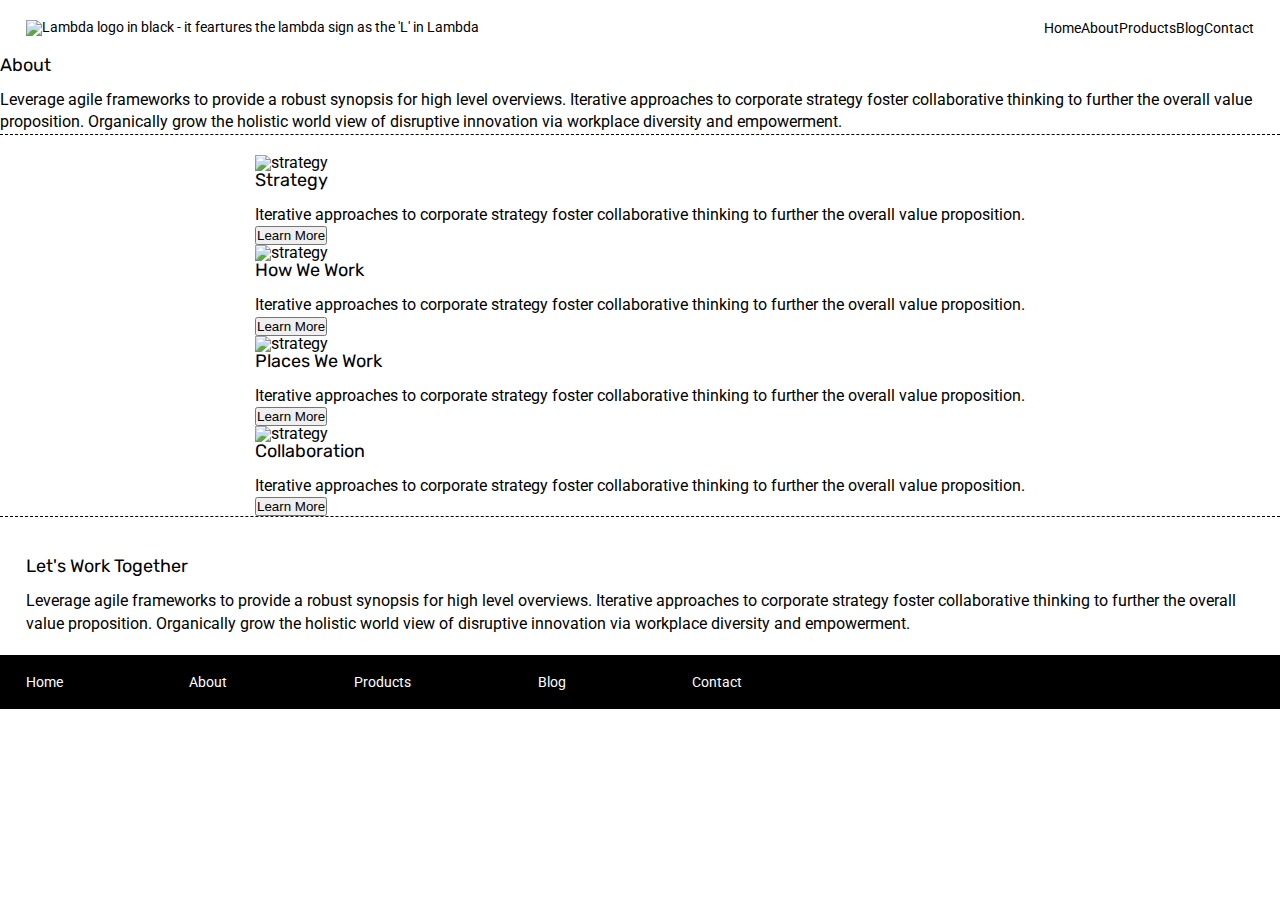
==== about.html @ 28373467 "Finished HTML for both pages and CSS for Home Page" ====
<!doctype html>

<html lang="en">
<head>
  <meta charset="utf-8">

  <title>Sprint Challenge - About</title>

  <link href="https://fonts.googleapis.com/css?family=Roboto|Rubik" rel="stylesheet">
  <link rel="stylesheet" href="css/index.css">

</head>

<body>
    <div class="container about-page">
      <header>
        <nav>
          <div class="logo">
              <img src="img/lambda-black.png" alt="Lambda logo in black - it feartures the lambda sign as the 'L' in Lambda">
          </div>
          <div class="links">
              <a href="index.html">Home</a>
              <a href="about.html">About</a>
              <a href="#">Products</a>
              <a href="#">Blog</a>
              <a href="#">Contact</a>
          </div>
        </nav>
      </header>
      <section class="top-content">
        <div class="text-containerAbout"> 
            <h2>About</h2>
            <p>Leverage agile frameworks to provide a robust synopsis for high level overviews. Iterative approaches to corporate strategy foster collaborative thinking to further the overall value proposition. Organically grow the holistic world view of disruptive innovation via workplace diversity and empowerment.</p>
        </div>
      </section>
      <section class="middle-content">  
        <div class="boxes">
            <div class="boxPlan">
              <img src="img/about-plan.png" alt="strategy">
              <h3>
                Strategy
              </h3>
              <p>
                Iterative approaches to corporate strategy foster collaborative thinking to further the overall value proposition.
              </p>
              <button>Learn More</button>
            </div>
            <div class="boxWork">
              <img src="img/about-working.png" alt="strategy">
              <h3>
                How We Work
              </h3>
              <p>
                Iterative approaches to corporate strategy foster collaborative thinking to further the overall value proposition.
              </p>
              <button>Learn More</button>
            </div>
            <div class="boxPlace">
              <img src="img/about-office.png" alt="strategy">
              <h3>
                Places We Work
              </h3>
              <p>
                Iterative approaches to corporate strategy foster collaborative thinking to further the overall value proposition.
              </p>
              <button>Learn More</button>
            </div>
            <div class="boxMeeting">
              <img src="img/about-meeting.png" alt="strategy">
              <h3>
                Collaboration
              </h3>
              <p>
                Iterative approaches to corporate strategy foster collaborative thinking to further the overall value proposition.
              </p>
              <button>Learn More</button>
            </div>
        </div>
      </section>
      <section class="bottom-content">
        <div class="text-container">
            <h2>Let's Work Together</h2>
            <p>Leverage agile frameworks to provide a robust synopsis for high level overviews. Iterative approaches to corporate strategy foster collaborative thinking to further the overall value proposition. Organically grow the holistic world view of disruptive innovation via workplace diversity and empowerment.</p>
        </div>
      </section>
      <footer>
        <nav>
          <a href="index.html">Home</a>
          <a href="about.html">About</a>
          <a href="#">Products</a>
          <a href="#">Blog</a>
          <a href="#">Contact</a>
        </nav>
      </footer>
    </div><!-- container -->        
</body>
</html>
---- css/index.css ----
/* http://meyerweb.com/eric/tools/css/reset/ 
   v2.0 | 20110126
   License: none (public domain)
*/

html, body, div, span, applet, object, iframe,
h1, h2, h3, h4, h5, h6, p, blockquote, pre,
a, abbr, acronym, address, big, cite, code,
del, dfn, em, img, ins, kbd, q, s, samp,
small, strike, strong, sub, sup, tt, var,
b, u, i, center,
dl, dt, dd, ol, ul, li,
fieldset, form, label, legend,
table, caption, tbody, tfoot, thead, tr, th, td,
article, aside, canvas, details, embed, 
figure, figcaption, footer, header, hgroup, 
menu, nav, output, ruby, section, summary,
time, mark, audio, video {
	margin: 0;
	padding: 0;
	border: 0;
	font-size: 100%;
	font: inherit;
	vertical-align: baseline;
}
/* HTML5 display-role reset for older browsers */
article, aside, details, figcaption, figure, 
footer, header, hgroup, menu, nav, section {
	display: block;
}
body {
	line-height: 1;
}
ol, ul {
	list-style: none;
}
blockquote, q {
	quotes: none;
}
blockquote:before, blockquote:after,
q:before, q:after {
	content: '';
	content: none;
}
table {
	border-collapse: collapse;
	border-spacing: 0;
}

* {
    box-sizing: border-box;
    padding: 0;
    margin: 0;
    max-width: 100%;
}

html, body {
    height: 100%;
    font-family: 'Roboto', sans-serif;
}

h1, h2, h3, h4, h5 {
    font-size: 18px;
    margin-bottom: 15px;
    font-family: 'Rubik', sans-serif;
}

p {
    line-height: 1.4;
}

.container {
    width: 100%;
    margin: 0;
    block-size: fit-content;
}

header nav{
    width: 100%;
    display: flex;
    justify-content:space-between;
    align-items: center;
    padding: 20px 2%;
    font-size: 14px;
}

header nav a {
    color: black;
    text-decoration: none;
}

header nav .links{
    display: flex;
    justify-content: space-evenly;
}

.top-content {
    display: flex;
    flex-wrap: wrap;
    justify-content: space-evenly;
    margin-bottom: 20px;
    border-bottom: 1px dashed black;
}

.top-content .text-container {
    width: 48%;
    padding: 2.5% 1%;
    padding-bottom: 20px;
}

.top-content .text-containerA {
    width: 48%;
    padding: 2.5% 1%;
    padding-bottom: 20px;
    padding-left: 10%;
}

.top-content .text-containerA p{
    width:90%;
    justify-content: center;
    text-align: justify;
    text-justify: inter-word;
}

.top-content .text-container p{
    display: flex;
    flex-wrap: wrap;
    width:70%;
    justify-content: center;
    text-align: justify;
    text-justify: inter-word;
}

.middle-content {
    margin-bottom: 20px;
    border-bottom: 1px dashed black;
}

.middle-content h2 {
    padding: 0 2%;
    margin-bottom: 0;
}

.middle-content .boxes {
    display: flex;
    flex-wrap: wrap;
    justify-content: space-evenly;
}

.middle-content .boxes .box{
    width: 12.5%;
    height: 175px;
    background:black;
    margin: 20px 2.5%;
    color: white;
    display: flex;
    align-items: center;
    justify-content: center;
}

.middle-content .boxes .boxOne{
    width: 12.5%;
    height: 175px;
    background:teal;
    margin: 20px 2.5%;
    color: white;
    display: flex;
    align-items: center;
    justify-content: center;
}

.middle-content .boxes .boxTwo{
    width: 12.5%;
    height: 175px;
    background:gold;
    margin: 20px 2.5%;
    color: white;
    display: flex;
    align-items: center;
    justify-content: center;
}

.middle-content .boxes .boxThree{
    width: 12.5%;
    height: 175px;
    background:cadetblue;
    margin: 20px 2.5%;
    color: white;
    display: flex;
    align-items: center;
    justify-content: center;
}

.middle-content .boxes .boxFour{
    width: 12.5%;
    height: 175px;
    background:coral;
    margin: 20px 2.5%;
    color: white;
    display: flex;
    align-items: center;
    justify-content: center;
}

.middle-content .boxes .boxFive{
    width: 12.5%;
    height: 175px;
    background:crimson;
    margin: 20px 2.5%;
    color: white;
    display: flex;
    align-items: center;
    justify-content: center;
}

.middle-content .boxes .boxSix{
    width: 12.5%;
    height: 175px;
    background:forestgreen;
    margin: 20px 2.5%;
    color: white;
    display: flex;
    align-items: center;
    justify-content: center;
}

.middle-content .boxes .boxSeven{
    width: 12.5%;
    height: 175px;
    background:darkorchid;
    margin: 20px 2.5%;
    color: white;
    display: flex;
    align-items: center;
    justify-content: center;
}

.middle-content .boxes .boxEight{
    width: 12.5%;
    height: 175px;
    background:hotpink;
    margin: 20px 2.5%;
    color: white;
    display: flex;
    align-items: center;
    justify-content: center;
}

.middle-content .boxes .boxNine{
    width: 12.5%;
    height: 175px;
    background:indigo;
    margin: 20px 2.5%;
    color: white;
    display: flex;
    align-items: center;
    justify-content: center;
}

.middle-content .boxes .boxTen{
    width: 12.5%;
    height: 175px;
    background:dodgerblue;
    margin: 20px 2.5%;
    color: white;
    display: flex;
    align-items: center;
    justify-content: center;
}


.bottom-content {
    display: flex;
    margin: 40px 2% 20px;
    justify-content: space-around;
}

.bottom-content .text-container {
    padding-right: 4%;
    height: 90%;
    text-align: left;
    align-items: flex-start;
    justify-content: space-evenly;
}

.bottom-content .text-containerOne p{
    width: 75%;
    justify-content: center;
    text-align: justify;
    text-justify:inter-word;
}

.bottom-content .text-containerTwo p{
    width:75%;
    justify-content: center;
    text-align: justify;
    text-justify: inter-word;
}

.bottom-content .text-containerThree p{
    width: 75%;
    text-align: justify;
    justify-content: center;
    text-justify: inter-word;
}


.bottom-content .text-container:last-child {
    padding-right: 0;
}

footer {
    width: 100%;
    background: black;
}

footer nav {
    width: 60%;
    display: flex;
    justify-content: space-between;
    align-items: center;
    padding: 20px 2%;
    font-size: 14px;
}

footer nav a {
    color: white;
    text-decoration: none;
}
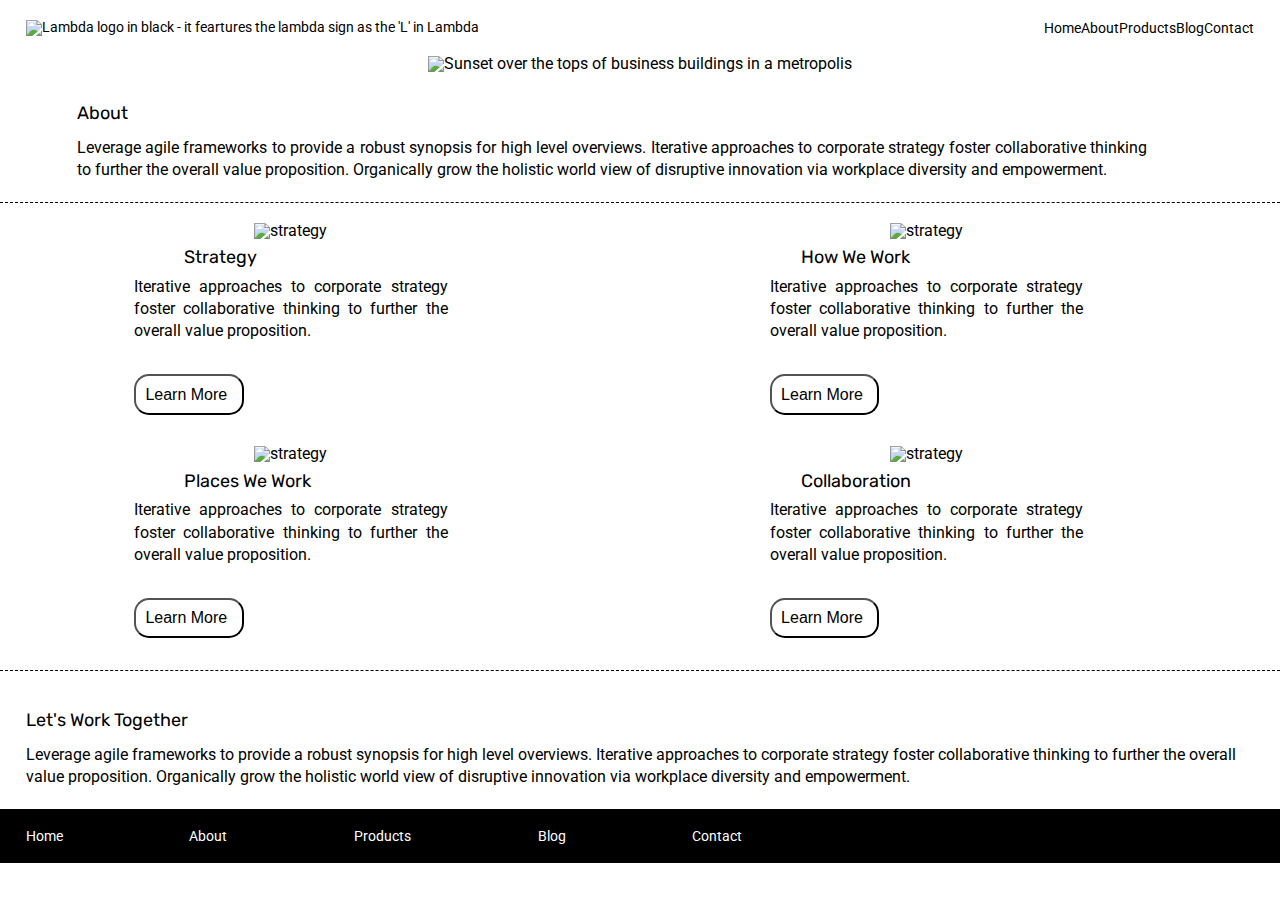
==== commit 5ce6e5ad: "Finalized all HTML elements and Finished 95 percent of CSS" ====
--- a/about.html
+++ b/about.html
@@ -28,6 +28,7 @@
         </nav>
       </header>
       <section class="top-content">
+        <img src="img/jumbo-about.png" alt="Sunset over the tops of business buildings in a metropolis">
         <div class="text-containerAbout"> 
             <h2>About</h2>
             <p>Leverage agile frameworks to provide a robust synopsis for high level overviews. Iterative approaches to corporate strategy foster collaborative thinking to further the overall value proposition. Organically grow the holistic world view of disruptive innovation via workplace diversity and empowerment.</p>
@@ -36,7 +37,9 @@
       <section class="middle-content">  
         <div class="boxes">
             <div class="boxPlan">
-              <img src="img/about-plan.png" alt="strategy">
+              <div class="BPlI">
+                <img src="img/about-plan.png" alt="strategy">
+              </div>
               <h3>
                 Strategy
               </h3>
@@ -46,7 +49,9 @@
               <button>Learn More</button>
             </div>
             <div class="boxWork">
-              <img src="img/about-working.png" alt="strategy">
+              <div class="BWI">
+                <img src="img/about-working.png" alt="strategy">
+              </div>
               <h3>
                 How We Work
               </h3>
@@ -56,7 +61,9 @@
               <button>Learn More</button>
             </div>
             <div class="boxPlace">
-              <img src="img/about-office.png" alt="strategy">
+                <div class="BPI">
+                  <img src="img/about-office.png" alt="strategy">
+                </div>
               <h3>
                 Places We Work
               </h3>
@@ -66,7 +73,9 @@
               <button>Learn More</button>
             </div>
             <div class="boxMeeting">
-              <img src="img/about-meeting.png" alt="strategy">
+              <div class="BMI">
+                <img src="img/about-meeting.png" alt="strategy">
+              </div>
               <h3>
                 Collaboration
               </h3>
--- a/css/index.css
+++ b/css/index.css
@@ -328,3 +328,195 @@
     text-decoration: none;
 }
 
+
+
+.top-content .text-containerAbout{
+    width: 90%;
+    padding: 2.5% 1%;
+    padding-bottom: 20px;
+}
+
+.top-content .text-containerAbout p{
+    display: flex;
+    flex-wrap: wrap;
+    width:95%;
+    justify-content: center;
+    text-align: justify;
+    text-justify: inter-word;
+}
+
+.middle-content .boxes .boxPlan{
+    width: 49%;
+}
+
+.middle-content .boxes .boxPlace{
+    width: 49%;
+}
+.middle-content .boxes .boxWork{
+    width: 49%;
+}
+.middle-content .boxes .boxMeeting{
+    width: 49%;
+}
+
+.middle-content .boxes .boxPlan .BPlI{
+    width: 90%;
+    display: flex;
+    justify-content: space-evenly;
+    flex-direction:row;
+    padding: 1%
+    margin:2% 10%;
+}
+
+.middle-content .boxes .boxWork .BWI{
+    width: 90%;
+    display: flex;
+    justify-content: space-evenly;
+    align-content: flex-start;
+    flex-direction:row;
+    padding: 1%
+    margin: 2% 10%;
+}
+
+.middle-content .boxes .boxPlace .BPI{
+    width: 90%;
+    display: flex;
+    justify-content: space-evenly;
+    flex-direction:row;
+    padding: 1%
+    margin: 2% 10%;
+ }
+    
+ .middle-content .boxes .boxMeeting .BMI{
+    width: 90%;
+    display: flex;
+    justify-content: space-evenly;
+    align-content: flex-start;
+    flex-direction:row;
+    padding: 1%
+    margin: 2% 10%;
+}
+
+    
+.middle-content .boxes .boxPlace h3{
+    flex-wrap: wrap;
+    text-align: left;
+    margin:1.5% 28%;
+}
+
+.middle-content .boxes .boxPlace p{
+    display: flex;
+    flex-wrap: wrap;
+    text-align: justify;
+    width:50%;
+    margin:0 20%;
+}
+
+.middle-content .boxes .boxPlan h3{
+    flex-wrap: wrap;
+    text-align: left;
+    margin:1.5% 28%;
+}
+
+.middle-content .boxes .boxPlan p{
+    display: flex;
+    flex-wrap: wrap;
+    text-align: justify;
+    width:50%;
+    margin:0 20%;
+}
+
+.middle-content .boxes .boxWork h3{
+    flex-wrap: wrap;
+    text-align: left;
+    margin:1.5% 25%;
+}
+
+.middle-content .boxes .boxWork p{
+    display: flex;
+    flex-wrap: wrap;
+    text-align: justify;
+    width:50%;
+    margin:0 20%;
+}
+
+
+.middle-content .boxes .boxMeeting h3{
+    flex-wrap: wrap;
+    text-align: left;
+    margin:1.5% 25%;
+
+}
+.middle-content .boxes .boxMeeting p{
+    display: flex;
+    flex-wrap: wrap;
+    text-align: justify;
+    width:50%;
+    margin:0 20%;
+}
+
+
+.middle-content .boxes .boxPlan button{
+    display: flex;
+    flex-wrap: wrap;
+    text-align: justify;
+    width:17.5%;
+    margin:5% 20%;
+    padding:1.5%;
+    border-radius: 15px;
+    font-size: medium;
+    background-color:#fff;
+}
+
+.middle-content .boxes .boxWork button{
+    display: flex;
+    flex-wrap: wrap;
+    text-align: justify;
+    width:17.5%;
+    margin:5% 20%;
+    padding:1.5%;
+    border-radius: 15px;
+    font-size: medium;
+    background-color:#fff;
+}
+.middle-content .boxes .boxPlace button{
+    display: flex;
+    flex-wrap: wrap;
+    text-align: justify;
+    width:17.5%;
+    margin:5% 20%;
+    padding:1.5%;
+    border-radius: 15px;
+    font-size: medium;
+    background-color:#fff;
+}
+.middle-content .boxes .boxMeeting button{
+    display: flex;
+    flex-wrap: wrap;
+    text-align: justify;
+    width:17.5%;
+    margin:5% 20%;
+    padding:1.5%;
+    border-radius: 15px;
+    font-size: medium;
+    background-color: #fff;
+}
+
+
+
+
+
+
+
+
+
+
+
+
+
+
+
+/*I understand why there is a container because the content isn't going from margin to margin -- but I didn't do that here, at first I simply forgot and then I liked how it was styled and it would take too long to go back and redo all the elements; so instead I made it look as similar as possible*/
+
+
+
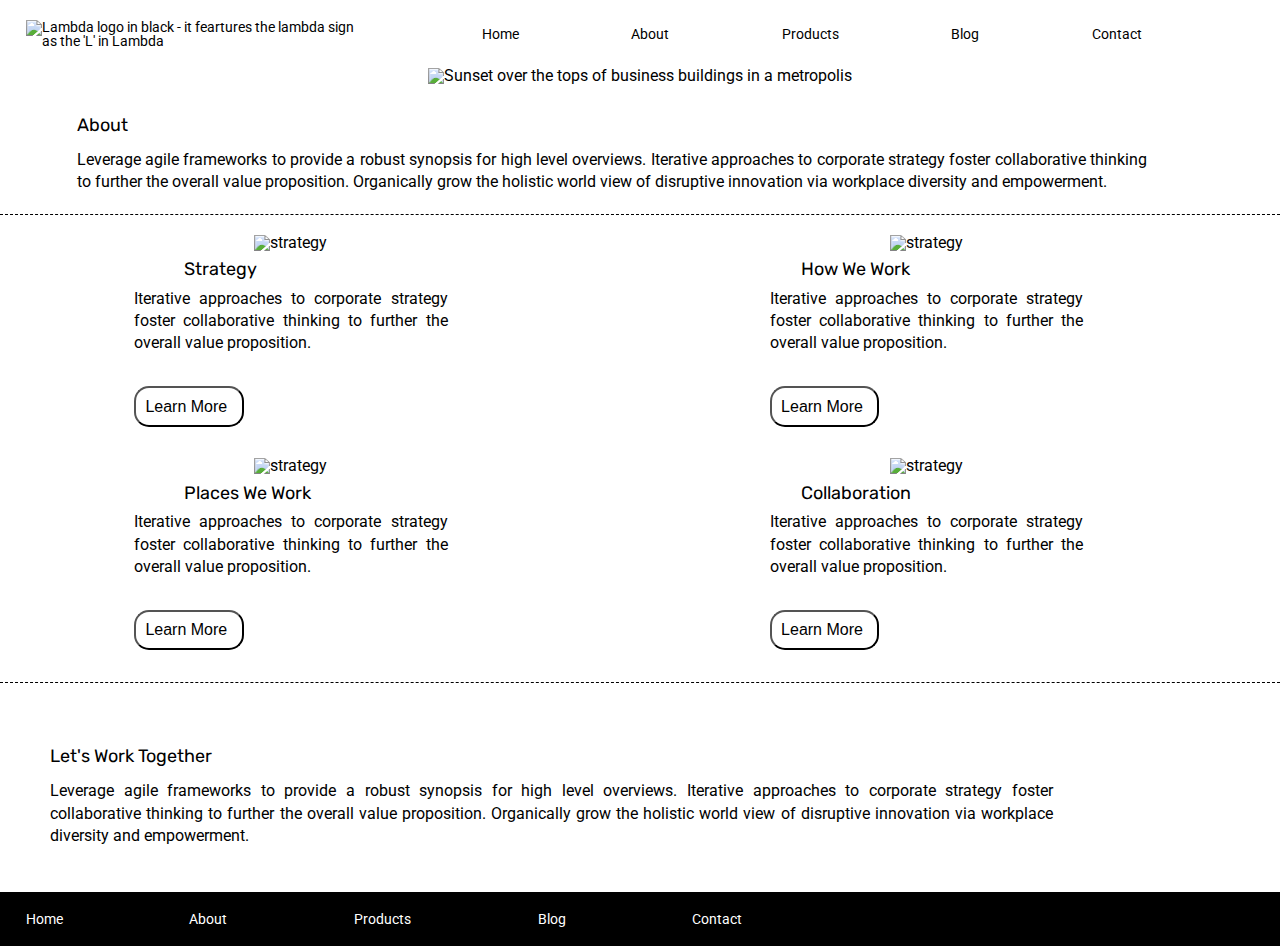
==== commit 27be054c: "PROJECT FINISHED" ====
--- a/about.html
+++ b/about.html
@@ -87,7 +87,7 @@
         </div>
       </section>
       <section class="bottom-content">
-        <div class="text-container">
+        <div class="text-containerEnd">
             <h2>Let's Work Together</h2>
             <p>Leverage agile frameworks to provide a robust synopsis for high level overviews. Iterative approaches to corporate strategy foster collaborative thinking to further the overall value proposition. Organically grow the holistic world view of disruptive innovation via workplace diversity and empowerment.</p>
         </div>
--- a/css/index.css
+++ b/css/index.css
@@ -78,6 +78,7 @@
 header nav{
     width: 100%;
     display: flex;
+    flex-direction: row;
     justify-content:space-between;
     align-items: center;
     padding: 20px 2%;
@@ -91,6 +92,7 @@
 
 header nav .links{
     display: flex;
+    width: 95%;
     justify-content: space-evenly;
 }
 
@@ -502,16 +504,28 @@
     background-color: #fff;
 }
 
-
-
-
-
-
-
-
-
-
-
+.bottom-content .text-containerEnd {
+    padding:2%;
+}
+
+.bottom-content .text-containerEnd h2{
+    width:35%;
+    justify-content: center;
+    text-align: justify;
+    text-justify: inter-word;
+}
+
+.bottom-content .text-containerEnd p{
+    width:85%;
+    justify-content: center;
+    text-align: justify;
+    text-justify: inter-word;
+}
+
+img{
+    background-image:url(img/jumbo.jpg);
+    object-fit: cover;
+}
 
 
 
